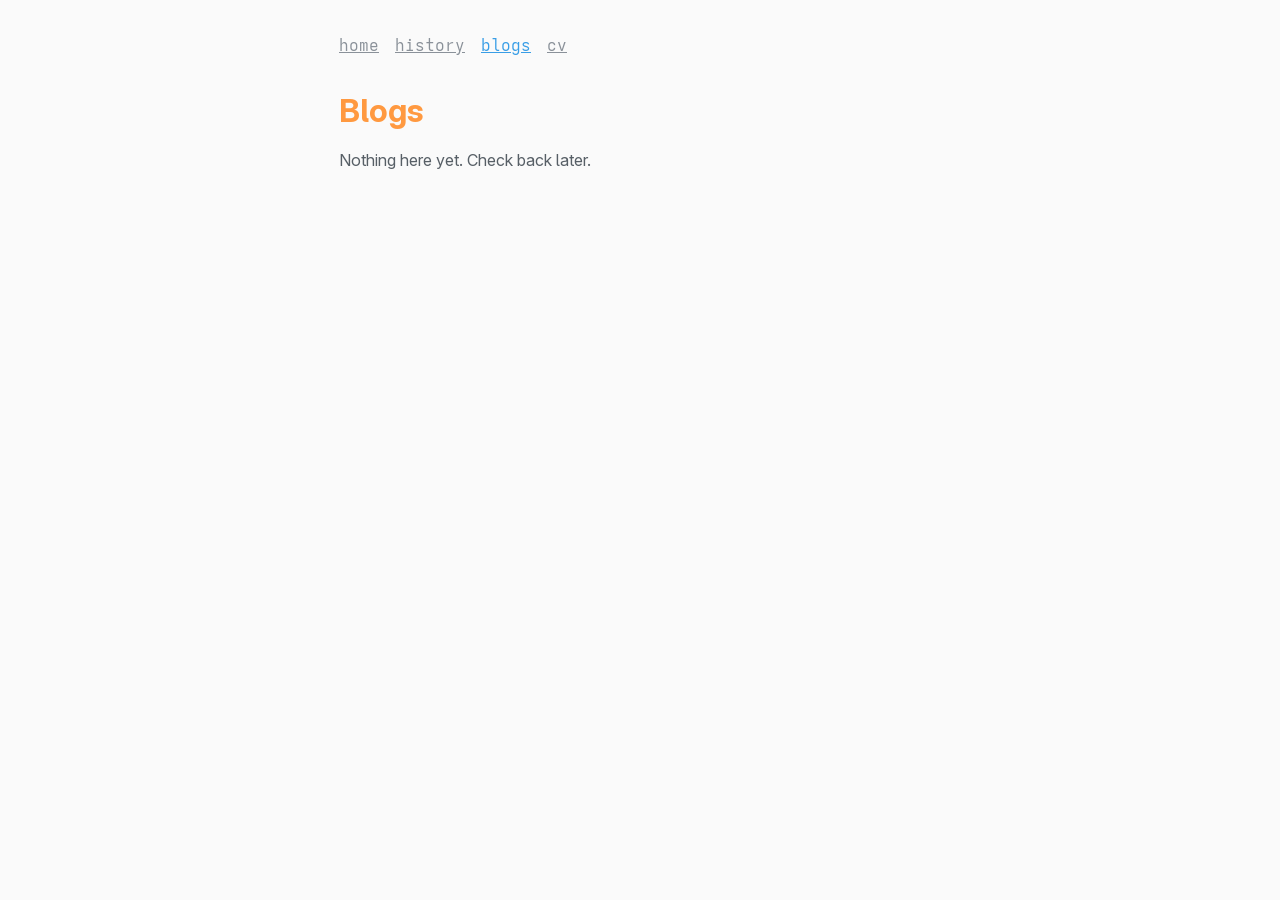
==== blogs/index.html @ b0110ec9 "Refine site: shared nav, dark mode CV, copy rewrite, simplify blog - Shared nav component in site.js" ====
<!doctype html>
<html lang="en">
    <head>
        <meta charset="UTF-8" />
        <meta name="viewport" content="width=device-width, initial-scale=1" />
        <meta name="color-scheme" content="light dark" />
        <title>Blogs - Harrison Cook</title>
        <link rel="icon" type="image/png" href="/public/images/favicon.png" />
        <link rel="stylesheet" href="/public/style.css" />
    </head>
    <body>
        <nav></nav>
        <script src="/public/site.js"></script>

        <h1>Blogs</h1>
        <p>Nothing here yet. Check back later.</p>
        <!-- <ul class="post-list">
            <li>
                <a href="/blogs/example.html">Example Post</a>
                <small>2026-01-01 - A short description.</small>
            </li>
        </ul> -->
    </body>
</html>
---- public/style.css ----
/* Adwaita Sans */
@font-face {
    font-family: "Adwaita Sans";
    src: url("/public/fonts/AdwaitaSans-Regular.ttf") format("truetype");
    font-weight: 100 900;
    font-style: normal;
}
@font-face {
    font-family: "Adwaita Sans";
    src: url("/public/fonts/AdwaitaSans-Italic.ttf") format("truetype");
    font-weight: 100 900;
    font-style: italic;
}

/* Adwaita Mono */
@font-face {
    font-family: "Adwaita Mono";
    src: url("/public/fonts/AdwaitaMono-Regular.ttf") format("truetype");
    font-weight: normal;
    font-style: normal;
}
@font-face {
    font-family: "Adwaita Mono";
    src: url("/public/fonts/AdwaitaMono-Bold.ttf") format("truetype");
    font-weight: bold;
    font-style: normal;
}
@font-face {
    font-family: "Adwaita Mono";
    src: url("/public/fonts/AdwaitaMono-Italic.ttf") format("truetype");
    font-weight: normal;
    font-style: italic;
}
@font-face {
    font-family: "Adwaita Mono";
    src: url("/public/fonts/AdwaitaMono-BoldItalic.ttf") format("truetype");
    font-weight: bold;
    font-style: italic;
}

/* Ayu Dark */
:root {
    color-scheme: light dark;
    --bg: #0b0e14;
    --surface: #0d1017;
    --fg: #bfbdb6;
    --fg-muted: #636a72;
    --accent: #e6b450;
    --border: #11151c;
    --string: #aad94c;
    --link: #39bae6;
}

/* Ayu Light */
@media (prefers-color-scheme: light) {
    :root {
        --bg: #fafafa;
        --surface: #f0f0f0;
        --fg: #575f66;
        --fg-muted: #8a9199;
        --accent: #ff9940;
        --border: #d8d8d7;
        --string: #86b300;
        --link: #399ee6;
    }
}

*,
*::before,
*::after {
    box-sizing: border-box;
}

body {
    font-family: "Adwaita Sans", sans-serif;
    background: var(--bg);
    color: var(--fg);
    margin: 0 auto;
    padding: 2rem 1.5rem;
    max-width: 65ch;
    line-height: 1.7;
}

a {
    color: var(--link);
    font-family: "Adwaita Mono", monospace;
}

code {
    font-family: "Adwaita Mono", monospace;
    color: var(--string);
    background: var(--surface);
    border: 1px solid var(--border);
    padding: 0.15em 0.4em;
    font-size: 0.9em;
}

pre {
    background: var(--surface);
    border: 1px solid var(--border);
    padding: 1em;
    overflow-x: auto;
    margin: 0 0 1rem 0;
}

pre code {
    border: none;
    padding: 0;
    background: none;
}

.hero {
    display: flex;
    flex-wrap: wrap;
    align-items: center;
    gap: 1rem;
    margin-bottom: 1rem;
}

.profile {
    width: 150px;
    height: 150px;
    border-radius: 50%;
    border: 2px solid var(--border);
    object-fit: cover;
    object-position: 52% 25%;
}

h1 {
    color: var(--accent);
    font-size: 2rem;
    margin: 0 0 0.5rem 0;
}

.hero h1 {
    font-size: 2.5rem;
    margin: 0;
}

.hero h2 {
    color: var(--fg-muted);
    font-size: 1.4rem;
    margin: 0;
}

@media (max-width: 480px) {
    .hero {
        justify-content: center;
        text-align: center;
    }

    .profile {
        width: 200px;
        height: 200px;
    }
}

h2 {
    color: var(--accent);
    margin: 1.5rem 0 0.5rem 0;
}

h3 {
    margin: 0.8rem 0 0.2rem 0;
}

p {
    margin: 0 0 1rem 0;
}

small {
    color: var(--fg-muted);
}

hr {
    border: none;
    border-top: 1px solid var(--border);
    margin: 1rem 0;
}

ul {
    padding-left: 1.5em;
    margin: 0 0 1rem 0;
}

nav {
    margin-bottom: 1.5rem;
}

nav a {
    margin-right: 1em;
    color: var(--fg-muted);
}

nav a:hover,
nav a[aria-current="page"] {
    color: var(--link);
}

.meta {
    color: var(--fg-muted);
    font-size: 0.9em;
    margin: 0 0 0.3rem 0;
}

.skills {
    color: var(--fg-muted);
    font-size: 0.9em;
    font-family: "Adwaita Mono", monospace;
    margin: 0.3rem 0 0 0;
}

/* Blog */
.post-list {
    list-style: none;
    padding: 0;
}

.post-list li {
    margin-bottom: 1rem;
}

.post-list a {
    display: block;
    font-weight: bold;
}

.post-list small {
    display: block;
}

.post-meta {
    color: var(--fg-muted);
    font-size: 0.9em;
}

@media print {
    nav {
        display: none;
    }
}
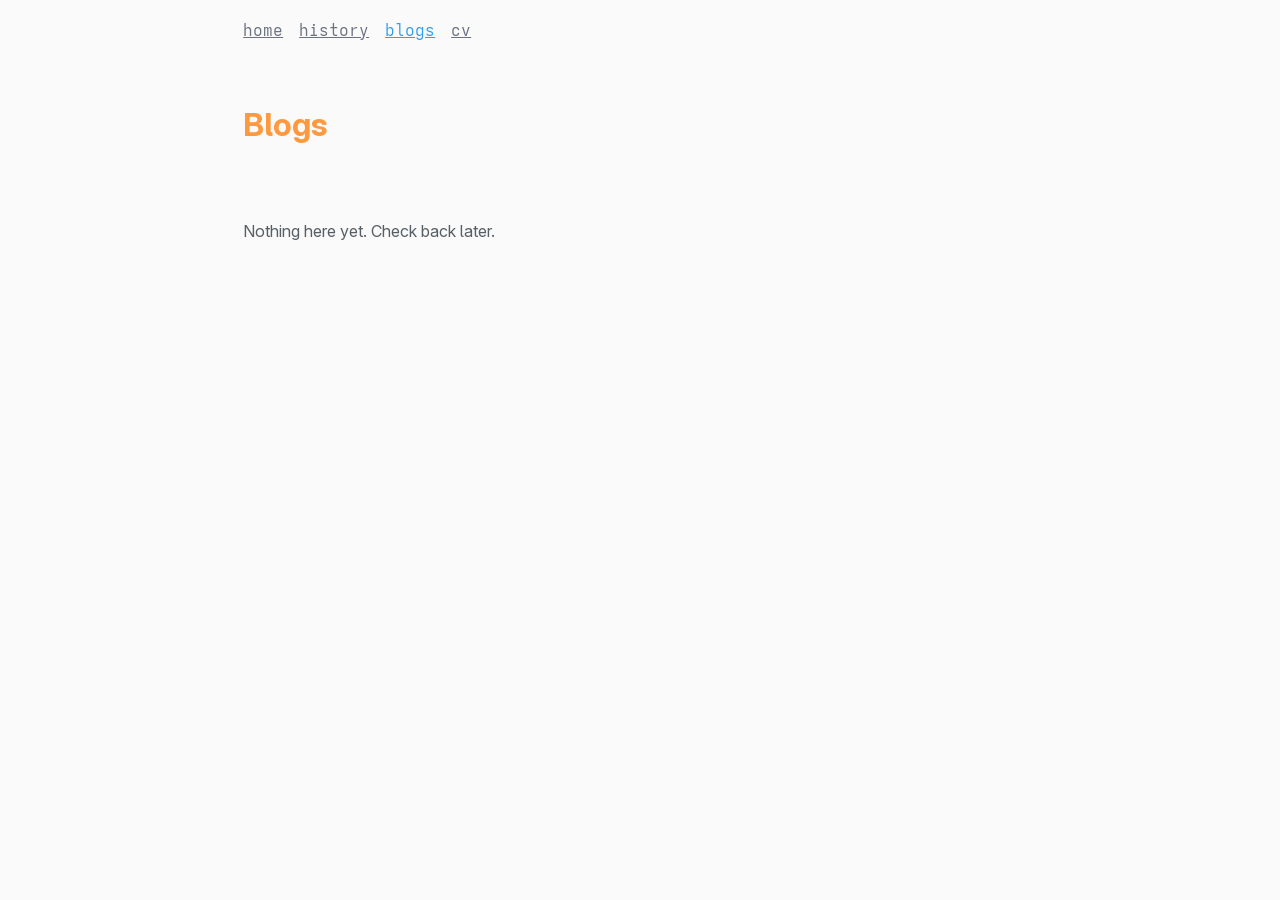
==== commit 5d34a31e: "Mobile improvements, sticky nav, job sub-sections, spacing overhaul - Sticky nav with top padding, s" ====
--- a/blogs/index.html
+++ b/blogs/index.html
@@ -12,7 +12,9 @@
         <nav></nav>
         <script src="/public/site.js"></script>
 
-        <h1>Blogs</h1>
+        <div class="page-header">
+            <h1>Blogs</h1>
+        </div>
         <p>Nothing here yet. Check back later.</p>
         <!-- <ul class="post-list">
             <li>
--- a/public/style.css
+++ b/public/style.css
@@ -44,11 +44,13 @@
     --bg: #0b0e14;
     --surface: #0d1017;
     --fg: #bfbdb6;
-    --fg-muted: #636a72;
+    --fg-muted: #7a828a;
     --accent: #e6b450;
-    --border: #11151c;
+    --border: #2b3039;
     --string: #aad94c;
     --link: #39bae6;
+    --accent2: #d2a6ff;
+    --accent3: #ff8f40;
 }
 
 /* Ayu Light */
@@ -57,12 +59,18 @@
         --bg: #fafafa;
         --surface: #f0f0f0;
         --fg: #575f66;
-        --fg-muted: #8a9199;
+        --fg-muted: #6b7380;
         --accent: #ff9940;
         --border: #d8d8d7;
         --string: #86b300;
         --link: #399ee6;
+        --accent2: #a37acc;
+        --accent3: #ed9366;
     }
+}
+
+html {
+    scroll-behavior: smooth;
 }
 
 *,
@@ -76,9 +84,9 @@
     background: var(--bg);
     color: var(--fg);
     margin: 0 auto;
-    padding: 2rem 1.5rem;
-    max-width: 65ch;
-    line-height: 1.7;
+    padding: 0 2rem 10rem 2rem;
+    max-width: calc(210mm + 4rem);
+    line-height: 1.75;
 }
 
 a {
@@ -100,7 +108,8 @@
     border: 1px solid var(--border);
     padding: 1em;
     overflow-x: auto;
-    margin: 0 0 1rem 0;
+    white-space: pre-wrap;
+    margin: 0;
 }
 
 pre code {
@@ -114,7 +123,6 @@
     flex-wrap: wrap;
     align-items: center;
     gap: 1rem;
-    margin-bottom: 1rem;
 }
 
 .profile {
@@ -129,18 +137,20 @@
 h1 {
     color: var(--accent);
     font-size: 2rem;
-    margin: 0 0 0.5rem 0;
+    margin: 0 0 0.75em 0;
 }
 
 .hero h1 {
     font-size: 2.5rem;
     margin: 0;
+    line-height: 1;
 }
 
 .hero h2 {
     color: var(--fg-muted);
     font-size: 1.4rem;
     margin: 0;
+    line-height: 1;
 }
 
 @media (max-width: 480px) {
@@ -155,17 +165,43 @@
     }
 }
 
+body > section {
+    margin-bottom: 8rem;
+    scroll-margin-top: 3rem;
+}
+
+body > section:last-child {
+    margin-bottom: 0;
+}
+
 h2 {
-    color: var(--accent);
-    margin: 1.5rem 0 0.5rem 0;
+    color: var(--accent3);
+    margin: 0 0 2.5rem 0;
+    border-bottom: 3px solid var(--accent3);
+    padding-bottom: 0.2em;
 }
 
 h3 {
-    margin: 0.8rem 0 0.2rem 0;
+    margin: 0.3em 0 0 0;
+}
+
+h4 {
+    color: var(--accent2);
+    font-size: 1em;
+    margin: 0.25em 0 0.1em 0;
+}
+
+.label {
+    color: var(--accent2);
+    font-weight: bold;
+}
+
+div:has(> .label) {
+    margin-bottom: 0.15em;
 }
 
 p {
-    margin: 0 0 1rem 0;
+    margin: 0 0 0.75em 0;
 }
 
 small {
@@ -175,16 +211,38 @@
 hr {
     border: none;
     border-top: 1px solid var(--border);
-    margin: 1rem 0;
+    margin: 1.5rem 0;
+}
+
+article {
+    margin-bottom: 0;
+}
+
+article section {
+    margin: 1em 0 0 0;
+}
+
+article section h4 {
+    margin: 0 0 0.25em 0;
 }
 
 ul {
-    padding-left: 1.5em;
-    margin: 0 0 1rem 0;
+    list-style: "- " inside;
+    padding-left: 0;
+    margin: 0 0 0.25em 0;
+}
+
+li {
+    margin-bottom: 0.15em;
 }
 
 nav {
-    margin-bottom: 1.5rem;
+    position: sticky;
+    top: 0;
+    background: var(--bg);
+    padding: 1rem 0 0.75rem 0;
+    margin-bottom: 2.5rem;
+    z-index: 10;
 }
 
 nav a {
@@ -197,16 +255,54 @@
     color: var(--link);
 }
 
+.page-header {
+    margin-bottom: 4rem;
+}
+
+.page-header h1 {
+    margin: 0;
+}
+
+.page-header nav {
+    position: static;
+    padding: 0;
+    margin: 0;
+}
+
+
+.nowrap {
+    white-space: nowrap;
+}
+
+details summary {
+    cursor: pointer;
+    color: var(--fg-muted);
+}
+
+details summary:hover {
+    color: var(--link);
+}
+
+.interests-list article {
+    margin-bottom: 1em;
+}
+
+.interests-list article:last-child {
+    margin-bottom: 0;
+}
+
+blockquote {
+    margin: 0.25em 0;
+}
+
 .meta {
     color: var(--fg-muted);
     font-size: 0.9em;
     margin: 0 0 0.3rem 0;
 }
 
+
 .skills {
-    color: var(--fg-muted);
-    font-size: 0.9em;
-    font-family: "Adwaita Mono", monospace;
     margin: 0.3rem 0 0 0;
 }
 
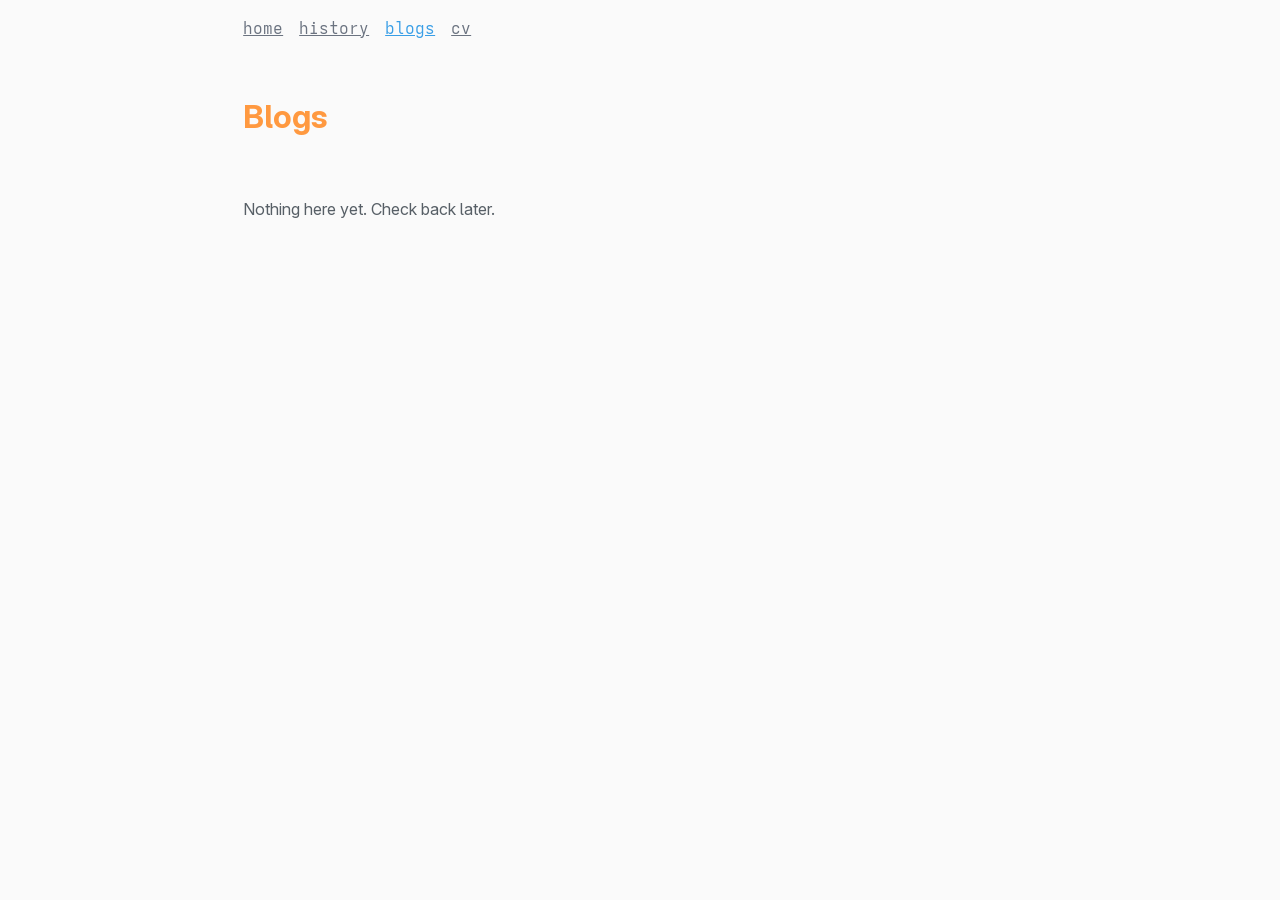
==== commit d0ea5763: "Line-height 1.5, proportional spacing, NCEA academic details panel, code tag skills - Line-height dr" ====
--- a/blogs/index.html
+++ b/blogs/index.html
@@ -10,11 +10,12 @@
     </head>
     <body>
         <nav></nav>
-        <script src="/public/site.js"></script>
 
         <div class="page-header">
             <h1>Blogs</h1>
         </div>
+
+        <script src="/public/site.js"></script>
         <p>Nothing here yet. Check back later.</p>
         <!-- <ul class="post-list">
             <li>
--- a/public/style.css
+++ b/public/style.css
@@ -84,9 +84,9 @@
     background: var(--bg);
     color: var(--fg);
     margin: 0 auto;
-    padding: 0 2rem 10rem 2rem;
+    padding: 0 2rem 8rem 2rem;
     max-width: calc(210mm + 4rem);
-    line-height: 1.75;
+    line-height: 1.5;
 }
 
 a {
@@ -101,6 +101,7 @@
     border: 1px solid var(--border);
     padding: 0.15em 0.4em;
     font-size: 0.9em;
+    white-space: nowrap;
 }
 
 pre {
@@ -137,7 +138,7 @@
 h1 {
     color: var(--accent);
     font-size: 2rem;
-    margin: 0 0 0.75em 0;
+    margin: 0 0 0.6em 0;
 }
 
 .hero h1 {
@@ -166,7 +167,7 @@
 }
 
 body > section {
-    margin-bottom: 8rem;
+    margin-bottom: 6rem;
     scroll-margin-top: 3rem;
 }
 
@@ -176,19 +177,19 @@
 
 h2 {
     color: var(--accent3);
-    margin: 0 0 2.5rem 0;
+    margin: 0 0 2rem 0;
     border-bottom: 3px solid var(--accent3);
-    padding-bottom: 0.2em;
+    padding-bottom: 0.15em;
 }
 
 h3 {
-    margin: 0.3em 0 0 0;
+    margin: 0.25em 0 0 0;
 }
 
 h4 {
     color: var(--accent2);
     font-size: 1em;
-    margin: 0.25em 0 0.1em 0;
+    margin: 0.2em 0 0.1em 0;
 }
 
 .label {
@@ -197,11 +198,11 @@
 }
 
 div:has(> .label) {
-    margin-bottom: 0.15em;
+    margin-bottom: 0.1em;
 }
 
 p {
-    margin: 0 0 0.75em 0;
+    margin: 0 0 0.6em 0;
 }
 
 small {
@@ -211,7 +212,7 @@
 hr {
     border: none;
     border-top: 1px solid var(--border);
-    margin: 1.5rem 0;
+    margin: 1.25rem 0;
 }
 
 article {
@@ -219,21 +220,21 @@
 }
 
 article section {
-    margin: 1em 0 0 0;
+    margin: 0.75em 0 0 0;
 }
 
 article section h4 {
-    margin: 0 0 0.25em 0;
+    margin: 0 0 0.2em 0;
 }
 
 ul {
     list-style: "- " inside;
     padding-left: 0;
-    margin: 0 0 0.25em 0;
+    margin: 0 0 0.2em 0;
 }
 
 li {
-    margin-bottom: 0.15em;
+    margin-bottom: 0.75em;
 }
 
 nav {
@@ -256,7 +257,7 @@
 }
 
 .page-header {
-    margin-bottom: 4rem;
+    margin-bottom: 3.5rem;
 }
 
 .page-header h1 {
@@ -269,7 +270,6 @@
     margin: 0;
 }
 
-
 .nowrap {
     white-space: nowrap;
 }
@@ -284,7 +284,7 @@
 }
 
 .interests-list article {
-    margin-bottom: 1em;
+    margin-bottom: 0.75em;
 }
 
 .interests-list article:last-child {
@@ -292,18 +292,17 @@
 }
 
 blockquote {
-    margin: 0.25em 0;
+    margin: 0.2em 0;
 }
 
 .meta {
     color: var(--fg-muted);
     font-size: 0.9em;
-    margin: 0 0 0.3rem 0;
-}
-
+    margin: 0 0 0.25rem 0;
+}
 
 .skills {
-    margin: 0.3rem 0 0 0;
+    margin: 0.25rem 0 0 0;
 }
 
 /* Blog */
@@ -313,7 +312,7 @@
 }
 
 .post-list li {
-    margin-bottom: 1rem;
+    margin-bottom: 0.75rem;
 }
 
 .post-list a {
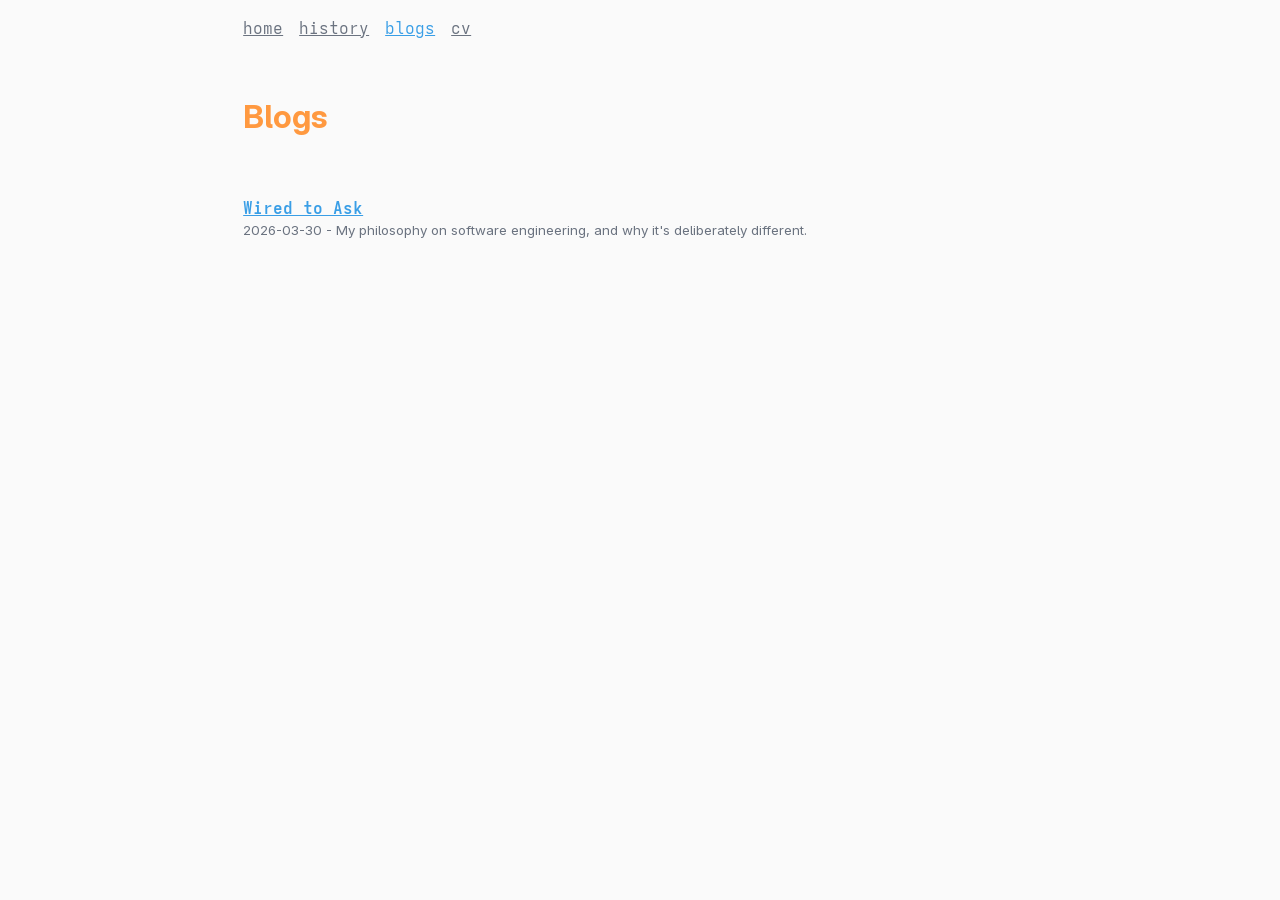
==== commit 0f5be27d: "Add first blog post: Wired to Ask AI-assisted writing with ideas and approval by Harrison Cook. Cove" ====
--- a/blogs/index.html
+++ b/blogs/index.html
@@ -15,13 +15,12 @@
             <h1>Blogs</h1>
         </div>
 
+        <ul class="post-list">
+            <li>
+                <a href="/blogs/the-choice-to-ask-anyway.html">Wired to Ask</a>
+                <small>2026-03-30 - My philosophy on software engineering, and why it's deliberately different.</small>
+            </li>
+        </ul>
         <script src="/public/site.js"></script>
-        <p>Nothing here yet. Check back later.</p>
-        <!-- <ul class="post-list">
-            <li>
-                <a href="/blogs/example.html">Example Post</a>
-                <small>2026-01-01 - A short description.</small>
-            </li>
-        </ul> -->
     </body>
 </html>
--- a/public/style.css
+++ b/public/style.css
@@ -84,7 +84,7 @@
     background: var(--bg);
     color: var(--fg);
     margin: 0 auto;
-    padding: 0 2rem 8rem 2rem;
+    padding: 0 2rem 25vh 2rem;
     max-width: calc(210mm + 4rem);
     line-height: 1.5;
 }
@@ -270,6 +270,35 @@
     margin: 0;
 }
 
+.toc {
+    list-style: none;
+    padding: 0;
+    margin: 0.75rem 0 0 0;
+    counter-reset: toc;
+}
+
+.toc li {
+    counter-increment: toc;
+    margin-bottom: 0.2em;
+}
+
+.toc li::before {
+    content: "0" counter(toc) ".  ";
+    color: var(--fg-muted);
+    font-family: "Adwaita Mono", monospace;
+    font-size: 0.9em;
+}
+
+.toc a {
+    color: var(--fg-muted);
+    font-family: "Adwaita Mono", monospace;
+    font-size: 0.9em;
+}
+
+.toc a:hover {
+    color: var(--link);
+}
+
 .nowrap {
     white-space: nowrap;
 }
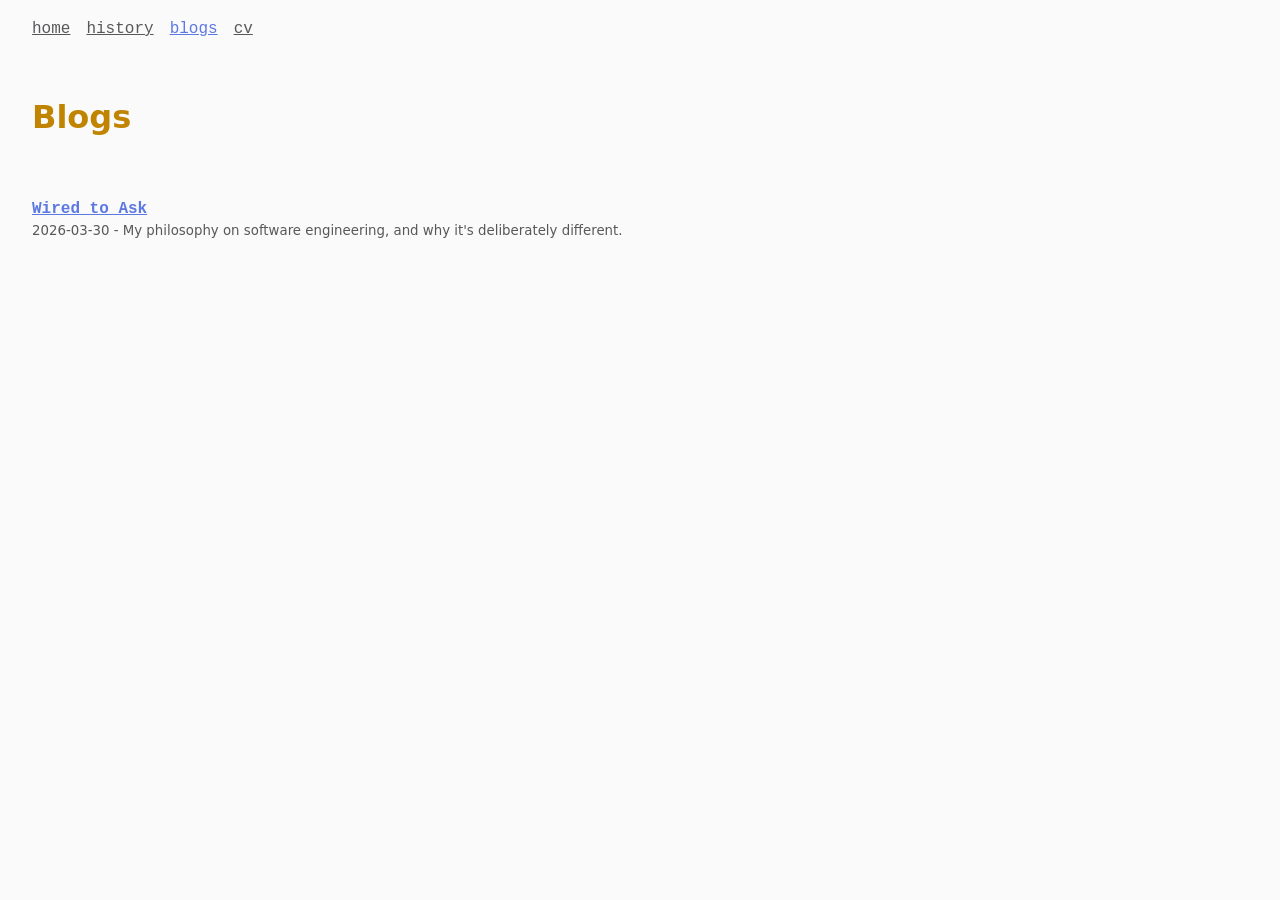
==== commit b9c1de26: "Refresh site: One theme, system fonts, reframed roles, full-width layout Content - Reframe work hist" ====
--- a/blogs/index.html
+++ b/blogs/index.html
@@ -5,8 +5,23 @@
         <meta name="viewport" content="width=device-width, initial-scale=1" />
         <meta name="color-scheme" content="light dark" />
         <title>Blogs - Harrison Cook</title>
-        <link rel="icon" type="image/png" href="/public/images/favicon.png" />
-        <link rel="stylesheet" href="/public/style.css" />
+        <meta
+            name="description"
+            content="Essays by Harrison Cook on software engineering, systems thinking, and how he approaches building software."
+        />
+        <meta name="author" content="Harrison Cook" />
+        <meta property="og:type" content="website" />
+        <meta property="og:site_name" content="Harrison Cook" />
+        <meta property="og:title" content="Blogs - Harrison Cook" />
+        <meta
+            property="og:description"
+            content="Essays by Harrison Cook on software engineering, systems thinking, and how he approaches building software."
+        />
+        <meta property="og:url" content="https://honsoncooky.github.io/cookbook/blogs/" />
+        <meta property="og:image" content="https://honsoncooky.github.io/cookbook/public/images/profile.png" />
+        <meta name="twitter:card" content="summary" />
+        <link rel="icon" type="image/png" href="../public/images/favicon.png" />
+        <link rel="stylesheet" href="../public/style.css" />
     </head>
     <body>
         <nav></nav>
@@ -17,10 +32,10 @@
 
         <ul class="post-list">
             <li>
-                <a href="/blogs/the-choice-to-ask-anyway.html">Wired to Ask</a>
+                <a href="wired-to-ask.html">Wired to Ask</a>
                 <small>2026-03-30 - My philosophy on software engineering, and why it's deliberately different.</small>
             </li>
         </ul>
-        <script src="/public/site.js"></script>
+        <script src="../public/site.js" data-root=".."></script>
     </body>
 </html>
--- a/public/style.css
+++ b/public/style.css
@@ -1,71 +1,34 @@
-/* Adwaita Sans */
-@font-face {
-    font-family: "Adwaita Sans";
-    src: url("/public/fonts/AdwaitaSans-Regular.ttf") format("truetype");
-    font-weight: 100 900;
-    font-style: normal;
-}
-@font-face {
-    font-family: "Adwaita Sans";
-    src: url("/public/fonts/AdwaitaSans-Italic.ttf") format("truetype");
-    font-weight: 100 900;
-    font-style: italic;
-}
-
-/* Adwaita Mono */
-@font-face {
-    font-family: "Adwaita Mono";
-    src: url("/public/fonts/AdwaitaMono-Regular.ttf") format("truetype");
-    font-weight: normal;
-    font-style: normal;
-}
-@font-face {
-    font-family: "Adwaita Mono";
-    src: url("/public/fonts/AdwaitaMono-Bold.ttf") format("truetype");
-    font-weight: bold;
-    font-style: normal;
-}
-@font-face {
-    font-family: "Adwaita Mono";
-    src: url("/public/fonts/AdwaitaMono-Italic.ttf") format("truetype");
-    font-weight: normal;
-    font-style: italic;
-}
-@font-face {
-    font-family: "Adwaita Mono";
-    src: url("/public/fonts/AdwaitaMono-BoldItalic.ttf") format("truetype");
-    font-weight: bold;
-    font-style: italic;
-}
-
-/* Ayu Dark */
+/* One Dark */
 :root {
     color-scheme: light dark;
-    --bg: #0b0e14;
-    --surface: #0d1017;
-    --fg: #bfbdb6;
-    --fg-muted: #7a828a;
-    --accent: #e6b450;
-    --border: #2b3039;
-    --string: #aad94c;
-    --link: #39bae6;
-    --accent2: #d2a6ff;
-    --accent3: #ff8f40;
-}
-
-/* Ayu Light */
+    --font-sans: system-ui, -apple-system, "Segoe UI", Roboto, "Helvetica Neue", Arial, sans-serif;
+    --font-mono: ui-monospace, "SF Mono", "Cascadia Code", "JetBrains Mono", "Segoe UI Mono", "Roboto Mono", Menlo, Consolas,
+        "Liberation Mono", monospace;
+    --bg: #282c33;
+    --surface: #2f343e;
+    --fg: #dce0e5;
+    --fg-muted: #a9afbc;
+    --accent: #dfc184;
+    --border: #464b57;
+    --string: #a1c181;
+    --link: #74ade8;
+    --accent2: #b477cf;
+    --accent3: #bf956a;
+}
+
+/* One Light */
 @media (prefers-color-scheme: light) {
     :root {
         --bg: #fafafa;
-        --surface: #f0f0f0;
-        --fg: #575f66;
-        --fg-muted: #6b7380;
-        --accent: #ff9940;
-        --border: #d8d8d7;
-        --string: #86b300;
-        --link: #399ee6;
-        --accent2: #a37acc;
-        --accent3: #ed9366;
+        --surface: #ebebec;
+        --fg: #242529;
+        --fg-muted: #58585a;
+        --accent: #c18401;
+        --border: #c9c9ca;
+        --string: #649f57;
+        --link: #5c78e2;
+        --accent2: #a449ab;
+        --accent3: #ad6e25;
     }
 }
 
@@ -80,22 +43,29 @@
 }
 
 body {
-    font-family: "Adwaita Sans", sans-serif;
+    font-family: var(--font-sans);
     background: var(--bg);
     color: var(--fg);
-    margin: 0 auto;
+    margin: 0;
     padding: 0 2rem 25vh 2rem;
-    max-width: calc(210mm + 4rem);
     line-height: 1.5;
+}
+
+/* Cap flowing content to a readable A4 measure; headings stay full width */
+p,
+li,
+blockquote,
+pre {
+    max-width: 210mm;
 }
 
 a {
     color: var(--link);
-    font-family: "Adwaita Mono", monospace;
+    font-family: var(--font-mono);
 }
 
 code {
-    font-family: "Adwaita Mono", monospace;
+    font-family: var(--font-mono);
     color: var(--string);
     background: var(--surface);
     border: 1px solid var(--border);
@@ -285,13 +255,13 @@
 .toc li::before {
     content: "0" counter(toc) ".  ";
     color: var(--fg-muted);
-    font-family: "Adwaita Mono", monospace;
+    font-family: var(--font-mono);
     font-size: 0.9em;
 }
 
 .toc a {
     color: var(--fg-muted);
-    font-family: "Adwaita Mono", monospace;
+    font-family: var(--font-mono);
     font-size: 0.9em;
 }
 
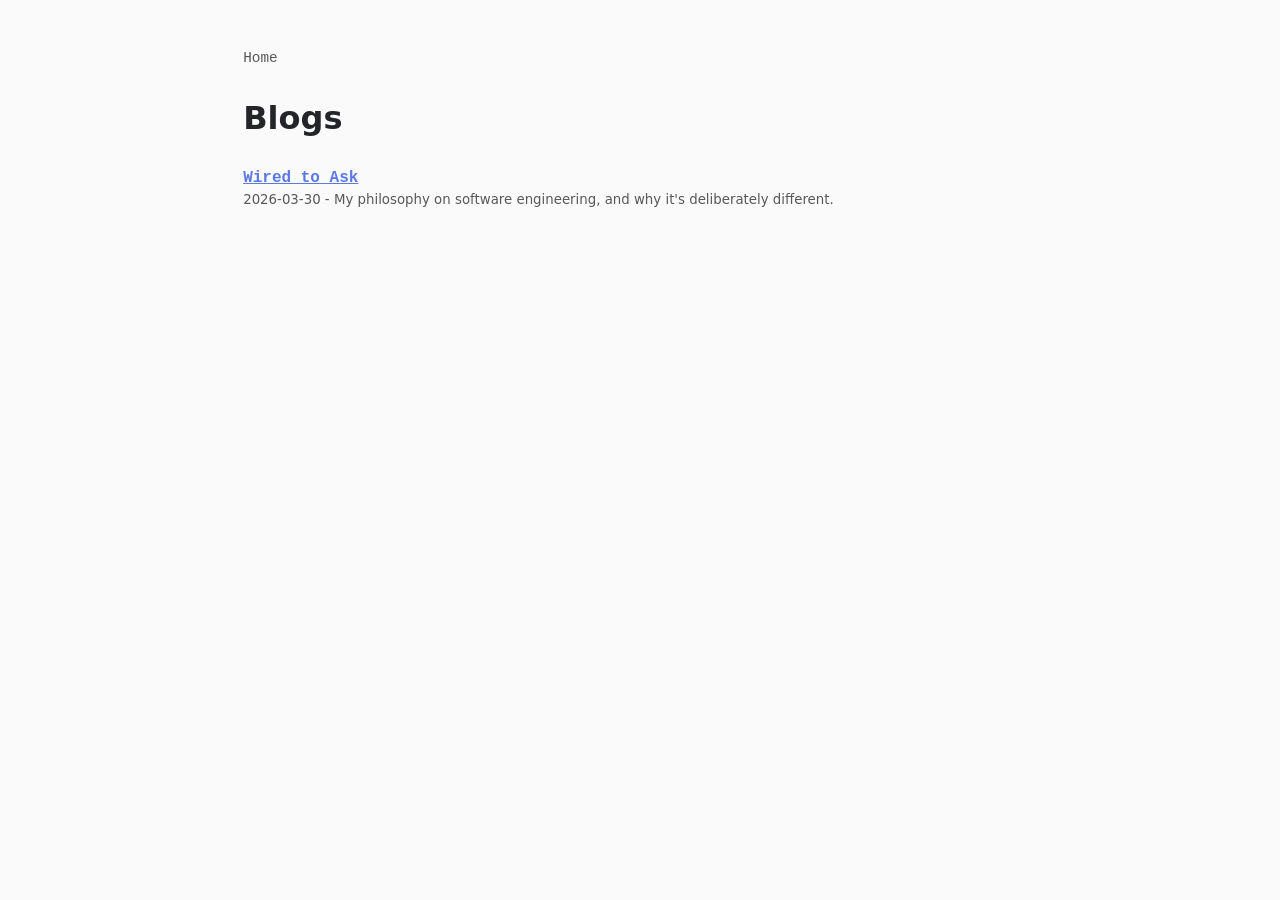
==== commit ce8aac10: "Redesign as a static one-pager with a consistent spacing system Structure - Collapse history into a " ====
--- a/blogs/index.html
+++ b/blogs/index.html
@@ -24,7 +24,9 @@
         <link rel="stylesheet" href="../public/style.css" />
     </head>
     <body>
-        <nav></nav>
+        <nav class="nav-links">
+            <a href="../">Home</a>
+        </nav>
 
         <div class="page-header">
             <h1>Blogs</h1>
@@ -36,6 +38,5 @@
                 <small>2026-03-30 - My philosophy on software engineering, and why it's deliberately different.</small>
             </li>
         </ul>
-        <script src="../public/site.js" data-root=".."></script>
     </body>
 </html>
--- a/public/style.css
+++ b/public/style.css
@@ -1,19 +1,30 @@
-/* One Dark */
+/* One Dark (reduced palette) */
 :root {
     color-scheme: light dark;
-    --font-sans: system-ui, -apple-system, "Segoe UI", Roboto, "Helvetica Neue", Arial, sans-serif;
-    --font-mono: ui-monospace, "SF Mono", "Cascadia Code", "JetBrains Mono", "Segoe UI Mono", "Roboto Mono", Menlo, Consolas,
-        "Liberation Mono", monospace;
+    --font-sans:
+        system-ui, -apple-system, "Segoe UI", Roboto, "Helvetica Neue", Arial,
+        sans-serif;
+    --font-mono:
+        ui-monospace, "SF Mono", "Cascadia Code", "JetBrains Mono",
+        "Segoe UI Mono", "Roboto Mono", Menlo, Consolas, "Liberation Mono",
+        monospace;
     --bg: #282c33;
     --surface: #2f343e;
     --fg: #dce0e5;
     --fg-muted: #a9afbc;
-    --accent: #dfc184;
     --border: #464b57;
     --string: #a1c181;
     --link: #74ade8;
-    --accent2: #b477cf;
-    --accent3: #bf956a;
+
+    /* Vertical rhythm on a baseline grid: the base unit is the body line-height
+       (1.5 x 16px = 24px), and every gap is a whole multiple of it, so spacing
+       follows one scale instead of hand-picked values. Section : entry stays 2 : 1. */
+    --space-unit: 1.5rem;                          /* 24px - the baseline */
+    --space-tight: calc(var(--space-unit) / 2);    /* 12px - within a group */
+    --space-block: var(--space-unit);              /* 24px - paragraphs, lists */
+    --space-heading: var(--space-unit);            /* 24px - heading to its body */
+    --space-entry: calc(var(--space-unit) * 3);    /* 72px - between entries */
+    --space-section: calc(var(--space-unit) * 6);  /* 144px - between sections */
 }
 
 /* One Light */
@@ -23,12 +34,9 @@
         --surface: #ebebec;
         --fg: #242529;
         --fg-muted: #58585a;
-        --accent: #c18401;
         --border: #c9c9ca;
         --string: #649f57;
         --link: #5c78e2;
-        --accent2: #a449ab;
-        --accent3: #ad6e25;
     }
 }
 
@@ -46,17 +54,10 @@
     font-family: var(--font-sans);
     background: var(--bg);
     color: var(--fg);
-    margin: 0;
+    margin: 0 auto;
     padding: 0 2rem 25vh 2rem;
+    max-width: calc(210mm + 4rem);
     line-height: 1.5;
-}
-
-/* Cap flowing content to a readable A4 measure; headings stay full width */
-p,
-li,
-blockquote,
-pre {
-    max-width: 210mm;
 }
 
 a {
@@ -89,11 +90,71 @@
     background: none;
 }
 
+p {
+    margin: 0 0 var(--space-block) 0;
+}
+
+small {
+    color: var(--fg-muted);
+}
+
+hr {
+    border: none;
+    border-top: 1px solid var(--border);
+    margin: calc(var(--space-entry) / 2) 0;
+}
+
+blockquote {
+    margin: var(--space-block) 0;
+    padding-left: 1em;
+    border-left: 2px solid var(--border);
+    color: var(--fg-muted);
+    font-style: italic;
+}
+
+ul {
+    list-style: "• " outside;
+    padding-left: 1.2ch;
+    margin: var(--space-block) 0;
+}
+
+li {
+    margin-bottom: var(--space-tight);
+}
+
+/* ---- link rows: under the hero name (home), and a single up-link at the top
+   of CV / blog pages ---- */
+.nav-links {
+    display: flex;
+    flex-wrap: wrap;
+    gap: var(--space-block);
+    margin: var(--space-tight) 0 0 0;
+}
+
+.nav-links a {
+    color: var(--fg-muted);
+    font-family: var(--font-mono);
+    font-size: 0.9em;
+    text-decoration: none;
+}
+
+.nav-links a:hover {
+    color: var(--link);
+}
+
+/* the lone up-link sits at the very top of CV / blog pages */
+body > nav.nav-links {
+    margin: calc(var(--space-unit) * 2) 0 var(--space-heading) 0;
+}
+
+/* ---- hero ---- */
 .hero {
     display: flex;
     flex-wrap: wrap;
     align-items: center;
-    gap: 1rem;
+    gap: var(--space-block);
+    /* masthead sits close to its intro paragraph (2 units), not a section apart */
+    margin: calc(var(--space-unit) * 2) 0;
 }
 
 .profile {
@@ -106,22 +167,19 @@
 }
 
 h1 {
-    color: var(--accent);
-    font-size: 2rem;
-    margin: 0 0 0.6em 0;
+    color: var(--fg);
+    margin: 0 0 var(--space-tight) 0;
 }
 
 .hero h1 {
     font-size: 2.5rem;
-    margin: 0;
     line-height: 1;
 }
 
-.hero h2 {
+.role {
     color: var(--fg-muted);
     font-size: 1.4rem;
     margin: 0;
-    line-height: 1;
 }
 
 @media (max-width: 480px) {
@@ -130,15 +188,19 @@
         text-align: center;
     }
 
+    .nav-links {
+        justify-content: center;
+    }
+
     .profile {
         width: 200px;
         height: 200px;
     }
 }
 
+/* ---- sections: content-sized, generous chapter-style gaps between them ---- */
 body > section {
-    margin-bottom: 6rem;
-    scroll-margin-top: 3rem;
+    margin-bottom: var(--space-section);
 }
 
 body > section:last-child {
@@ -146,172 +208,87 @@
 }
 
 h2 {
-    color: var(--accent3);
-    margin: 0 0 2rem 0;
-    border-bottom: 3px solid var(--accent3);
-    padding-bottom: 0.15em;
+    color: var(--fg);
+    font-size: 1.75rem;
+    font-weight: 600;
+    margin: 0 0 var(--space-heading) 0;
+    border-bottom: 2px solid var(--border);
+    padding-bottom: 0.2em;
 }
 
 h3 {
-    margin: 0.25em 0 0 0;
-}
-
-h4 {
-    color: var(--accent2);
-    font-size: 1em;
-    margin: 0.2em 0 0.1em 0;
+    margin: 0;
+}
+
+.meta {
+    color: var(--fg-muted);
+    font-size: 0.9em;
+    margin: 0 0 var(--space-tight) 0;
+}
+
+.skills {
+    color: var(--fg-muted);
+    font-size: 0.9em;
+    margin: var(--space-block) 0 0 0;
 }
 
 .label {
-    color: var(--accent2);
     font-weight: bold;
 }
 
-div:has(> .label) {
-    margin-bottom: 0.1em;
-}
-
-p {
-    margin: 0 0 0.6em 0;
-}
-
-small {
-    color: var(--fg-muted);
-}
-
-hr {
-    border: none;
-    border-top: 1px solid var(--border);
-    margin: 1.25rem 0;
-}
-
-article {
+details {
+    margin-top: var(--space-block);
+}
+
+details summary {
+    cursor: pointer;
+    color: var(--fg-muted);
+}
+
+details summary:hover {
+    color: var(--link);
+}
+
+/* Entries are grouped by spacing, not dividers: the gap between entries is
+   larger than the gaps inside one, so proximity alone reads the relationship. */
+body > section article {
+    margin-bottom: var(--space-entry);
+}
+
+body > section article:last-child {
     margin-bottom: 0;
 }
 
-article section {
-    margin: 0.75em 0 0 0;
-}
-
-article section h4 {
-    margin: 0 0 0.2em 0;
-}
-
-ul {
-    list-style: "- " inside;
-    padding-left: 0;
-    margin: 0 0 0.2em 0;
-}
-
-li {
-    margin-bottom: 0.75em;
-}
-
-nav {
-    position: sticky;
-    top: 0;
-    background: var(--bg);
-    padding: 1rem 0 0.75rem 0;
-    margin-bottom: 2.5rem;
-    z-index: 10;
-}
-
-nav a {
-    margin-right: 1em;
-    color: var(--fg-muted);
-}
-
-nav a:hover,
-nav a[aria-current="page"] {
-    color: var(--link);
-}
-
+/* The first entry sits half an entry-gap below its heading (or intro) - the
+   heading already does some of the separating - while entries are a full
+   --space-entry apart. Only titled entries (article); heading-to-prose stays
+   tight (blog body, interests intro). */
+body > section article:first-of-type {
+    margin-top: calc(var(--space-entry) / 2);
+}
+
+/* ---- page header (CV, blog) ---- */
 .page-header {
-    margin-bottom: 3.5rem;
+    margin-bottom: var(--space-heading);
 }
 
 .page-header h1 {
     margin: 0;
 }
 
-.page-header nav {
-    position: static;
-    padding: 0;
-    margin: 0;
-}
-
-.toc {
-    list-style: none;
-    padding: 0;
-    margin: 0.75rem 0 0 0;
-    counter-reset: toc;
-}
-
-.toc li {
-    counter-increment: toc;
-    margin-bottom: 0.2em;
-}
-
-.toc li::before {
-    content: "0" counter(toc) ".  ";
-    color: var(--fg-muted);
-    font-family: var(--font-mono);
-    font-size: 0.9em;
-}
-
-.toc a {
-    color: var(--fg-muted);
-    font-family: var(--font-mono);
-    font-size: 0.9em;
-}
-
-.toc a:hover {
-    color: var(--link);
-}
-
-.nowrap {
-    white-space: nowrap;
-}
-
-details summary {
-    cursor: pointer;
-    color: var(--fg-muted);
-}
-
-details summary:hover {
-    color: var(--link);
-}
-
-.interests-list article {
-    margin-bottom: 0.75em;
-}
-
-.interests-list article:last-child {
-    margin-bottom: 0;
-}
-
-blockquote {
-    margin: 0.2em 0;
-}
-
-.meta {
-    color: var(--fg-muted);
-    font-size: 0.9em;
-    margin: 0 0 0.25rem 0;
-}
-
-.skills {
-    margin: 0.25rem 0 0 0;
-}
-
-/* Blog */
+.post-meta {
+    color: var(--fg-muted);
+    font-size: 0.9em;
+}
+
+/* ---- blog list ---- */
 .post-list {
     list-style: none;
     padding: 0;
 }
 
 .post-list li {
-    margin-bottom: 0.75rem;
+    margin-bottom: var(--space-tight);
 }
 
 .post-list a {
@@ -323,13 +300,19 @@
     display: block;
 }
 
-.post-meta {
-    color: var(--fg-muted);
-    font-size: 0.9em;
-}
-
 @media print {
-    nav {
+    .nav-links {
         display: none;
     }
-}
+
+    /* Viewport units are meaningless on paper; let each section begin a fresh
+       page - the print equivalent of a chapter. */
+    body > section {
+        margin-bottom: 0;
+        break-before: page;
+    }
+
+    body > section:first-of-type {
+        break-before: auto;
+    }
+}
